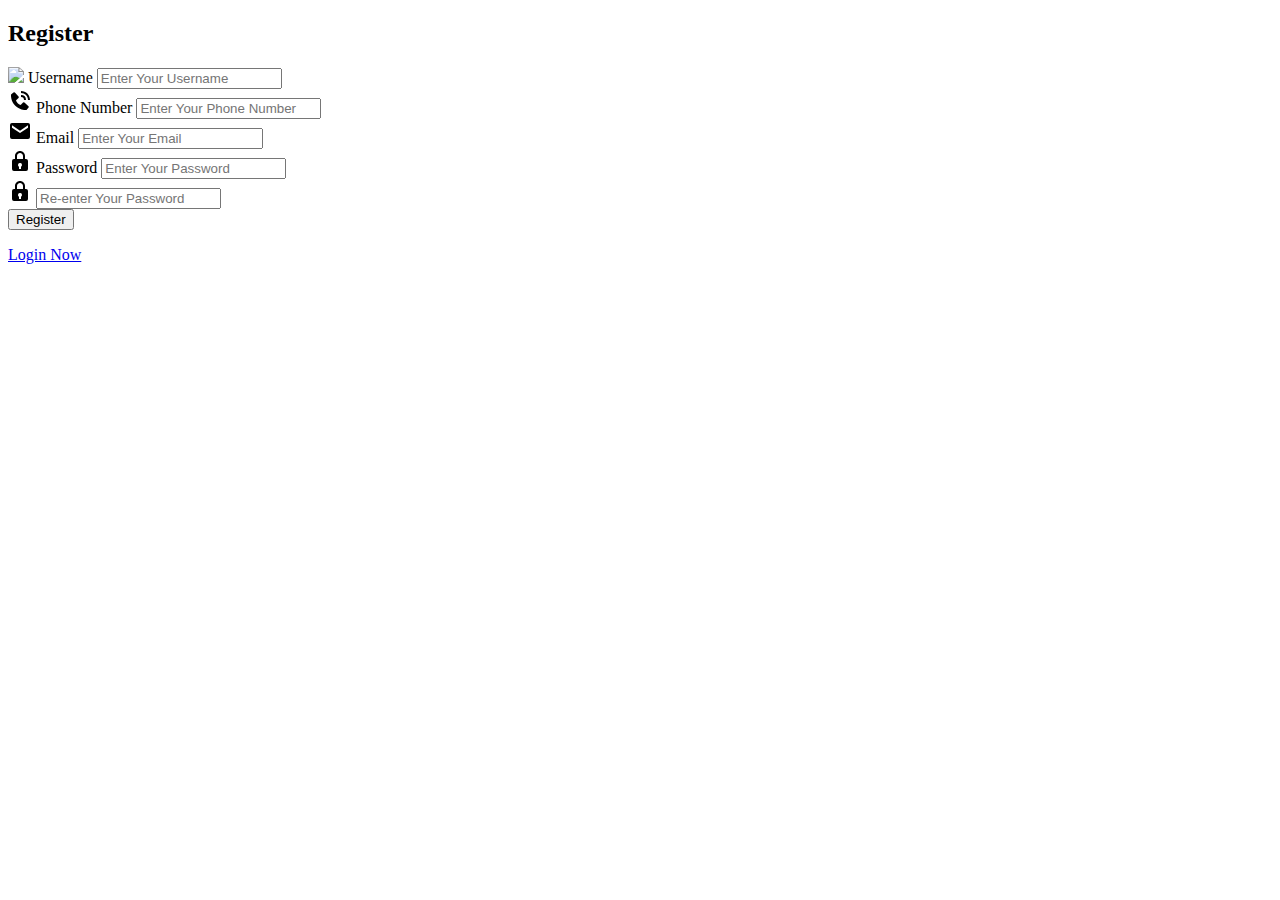
==== registration.html @ d76c5afa "Add files via upload" ====
<!DOCTYPE html>
<html lang="en">
<head>
    <meta charset="UTF-8">
    <meta name="viewport" content="width=device-width, initial-scale=1.0">
    <title>Document</title>
    <link rel="stylesheet" href="Style.css">
</head>
<body>
    <div class="Form Register-form">
        <h2>Register</h2>
        <form action="#">
            <div class="input-box">
                <img src="User.png">
                <label for="#">Username</label>
                <input type="text" placeholder="Enter Your Username"> 
            </div>
            <div class="input-box">
                <img src="phone.png">
                <label for="#">Phone Number</label>
                <input type="number" placeholder="Enter Your Phone Number"> 
            </div>
            <div class="input-box">
                <img src="envelope.png">
                <label for="#">Email</label>
                <input type="email" placeholder="Enter Your Email"> 
            </div>
            <div class="input-box">
                <img src="lock.png">
                <label for="#">Password</label>
                <input type="password" placeholder="Enter Your Password">
            </div>
            <div class="input-box">
                <img src="lock.png">
                <label for="#>Confirm Password"></label> 
                <input type="password" placeholder="Re-enter Your Password">
            </div>
            <button class="btn">Register</button>
        </form>
        <p class="RegisteBtn RegiBtn"><a href="Index.html">Login Now</a></p>
    </div>
    <script src="Script.js"></script>
</body>
</html>
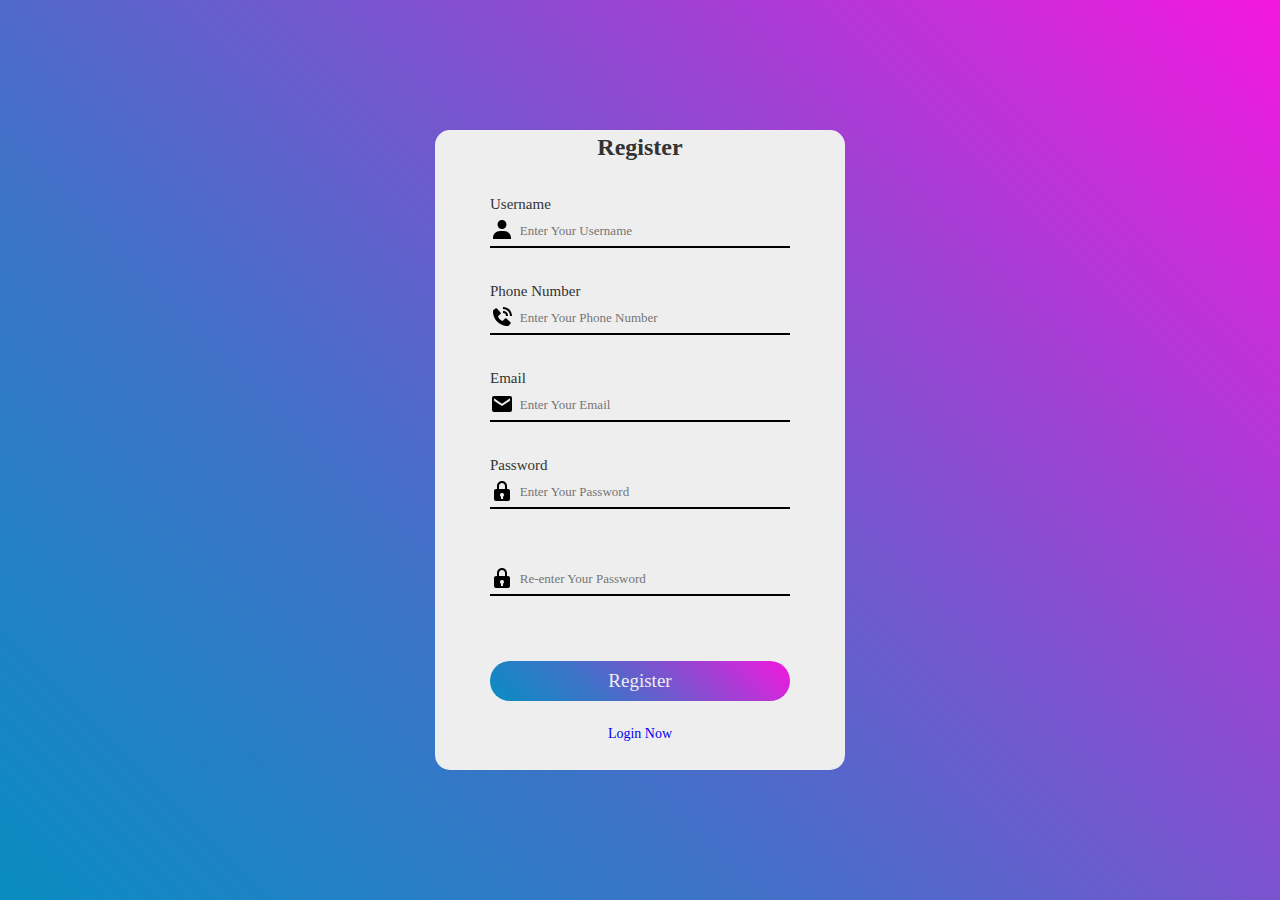
==== commit b1203be4: "Update registration.html" ====
--- a/registration.html
+++ b/registration.html
@@ -4,14 +4,14 @@
     <meta charset="UTF-8">
     <meta name="viewport" content="width=device-width, initial-scale=1.0">
     <title>Document</title>
-    <link rel="stylesheet" href="Style.css">
+    <link rel="stylesheet" href="style.css">
 </head>
 <body>
     <div class="Form Register-form">
         <h2>Register</h2>
         <form action="#">
             <div class="input-box">
-                <img src="User.png">
+                <img src="user.png">
                 <label for="#">Username</label>
                 <input type="text" placeholder="Enter Your Username"> 
             </div>
@@ -37,8 +37,8 @@
             </div>
             <button class="btn">Register</button>
         </form>
-        <p class="RegisteBtn RegiBtn"><a href="Index.html">Login Now</a></p>
+        <p class="RegisteBtn RegiBtn"><a href="index.html">Login Now</a></p>
     </div>
-    <script src="Script.js"></script>
+    <script src="script.js"></script>
 </body>
-</html>+</html>
--- a/style.css
+++ b/style.css
@@ -0,0 +1,201 @@
+@import url(https://fonts.google.com/);
+*{
+    margin: 0;
+    padding: 0;
+    font-family: 'poppins';
+}
+body{
+    display: flex;
+    justify-content: center;
+    align-items: center;
+    min-height: 100vh;
+    background: linear-gradient(45deg,#098dc1,60%,#f417de);
+}  
+.container{
+    height: 640px;
+    width: 410px;
+    background: #eee;
+    border-radius: 15px;
+    display: flex;
+    justify-content: center;
+    align-items: center;
+    flex-direction: column;
+    overflow: hidden;
+    position: relative;
+}
+.Form{
+    display: flex;
+    justify-content: center;
+    align-items: center;
+    flex-direction: column;
+}
+.login-form{
+    position: absolute;
+    transform: translateX(0px);
+    transition: .5s ease;
+}
+.login-form.active{
+    transform: translateX(-410px);
+}
+.Register-form{
+    height: 640px;
+    width: 410px;
+    justify-content: center;
+    align-items: center;
+    overflow: hidden;
+    position: relative;
+    transition: .5s ease;
+    background: #eee;
+    border-radius: 15px;
+    flex-direction: column;
+    display: flex;
+}
+h2{
+    color: #333;
+}
+.input-box{
+    margin: 45px 0;
+    height: 40px;
+    width: 300px;
+    border-bottom: 2px solid rgba(0, 0, 0, 5);
+    position: relative;
+}
+.input-box input{
+    width: 99%;
+    height: 100%;
+    float: right;
+    border: none;
+    outline: none;
+    font-size: 15px;
+    color: rgb(0, 0, 9);
+    padding: 5px 0;
+    background: transparent;
+    transform: translateX(9%);
+}
+.input-box label{
+    position: absolute;
+    left: 0;
+    transform: translateY(-56%);
+    font-size: 15px;
+    font-weight: 500;
+    color: #333;
+}
+.input-box img{
+    position: absolute;
+    left: 0;
+    transform: translateY(50%);
+    color: rgba(0, 0, 0, 5);
+}
+input::placeholder{
+    font-size: 13px;
+}
+input#checked{
+    margin-right: 3px;
+}
+.LoginBtn a{
+    text-decoration: none;
+}
+.forgot-section{
+    display: flex;
+    justify-content: space-between;
+    width: 100%;
+    margin-top: -20px;
+}
+.forgot-section span{
+    display: flex;
+    justify-content: center;
+    align-items: center;
+    font-size: 13px;
+}
+.forgot-section span a{
+    color: #333;
+    text-decoration: none;
+}
+.btn{
+    width: 100%;
+    height: 40px;
+    margin-top: 20px;
+    border-radius: 50px;
+    border: none;
+    outline: none;
+    background: linear-gradient(45deg,#098dc1,60%,#f417de);
+    font-size: 19px;
+    font-weight: 500;
+    color: #eee;
+    position: relative;
+    cursor: pointer;
+    z-index: 1;
+    overflow: hidden;
+}
+.btn::before{
+    content: "";
+    position: absolute;
+    left: 0;
+    top: 0;
+    height: 100%;
+    width: 00%;
+    background: linear-gradient(45deg,#f417de,60%,#098dc1);
+    transition: .5s ease;
+    z-index: -1;
+}
+.btn:hover{
+    color: #eee;
+}
+.btn:hover:before{
+    width: 100%;
+}
+p{
+    color: rgba(0, 0, 0, 5);
+    font-size: 13px;
+    font-weight: 500;
+    margin: 25px 0;
+}
+.social-media{
+    display: flex;
+}
+.social-media img{
+    margin-left: 15px;
+    padding: 5px;
+    cursor: pointer;
+    transition: .3s;
+}
+.social-media img:nth-child(1){
+    color: #eee;
+    background:#1822dd;
+    border-bottom: 50%;
+    border: 2px solid #eee;
+    border-radius: 50px;
+}
+.social-media img:nth-child(1):hover{
+    background: #eee;
+    color: #1822dd;
+    border: 2px solid #1822dd;
+}
+.social-media img:nth-child(2){
+    color: #eee;
+    background: #a12be6;
+    border-bottom: 50%;
+    border: 2px solid #eee;
+    border-radius: 50px;
+}
+.social-media img:nth-child(2):hover{
+    background: #eee;
+    color: #a12be6;
+    border: 2px solid #a12be6;
+}
+.social-media img:nth-child(3){
+    color: #eee;
+    background: #f417de;
+    border-bottom: 50%;
+    border: 2px solid #eee;
+    border-radius: 50px;
+}
+.social-media img:nth-child(3):hover{
+    background: #eee;
+    color: #f417de;
+    border: 2px solid #f417de;
+}
+.RegisteBtn a{
+    text-decoration: none;
+    font-size: 14px;
+}